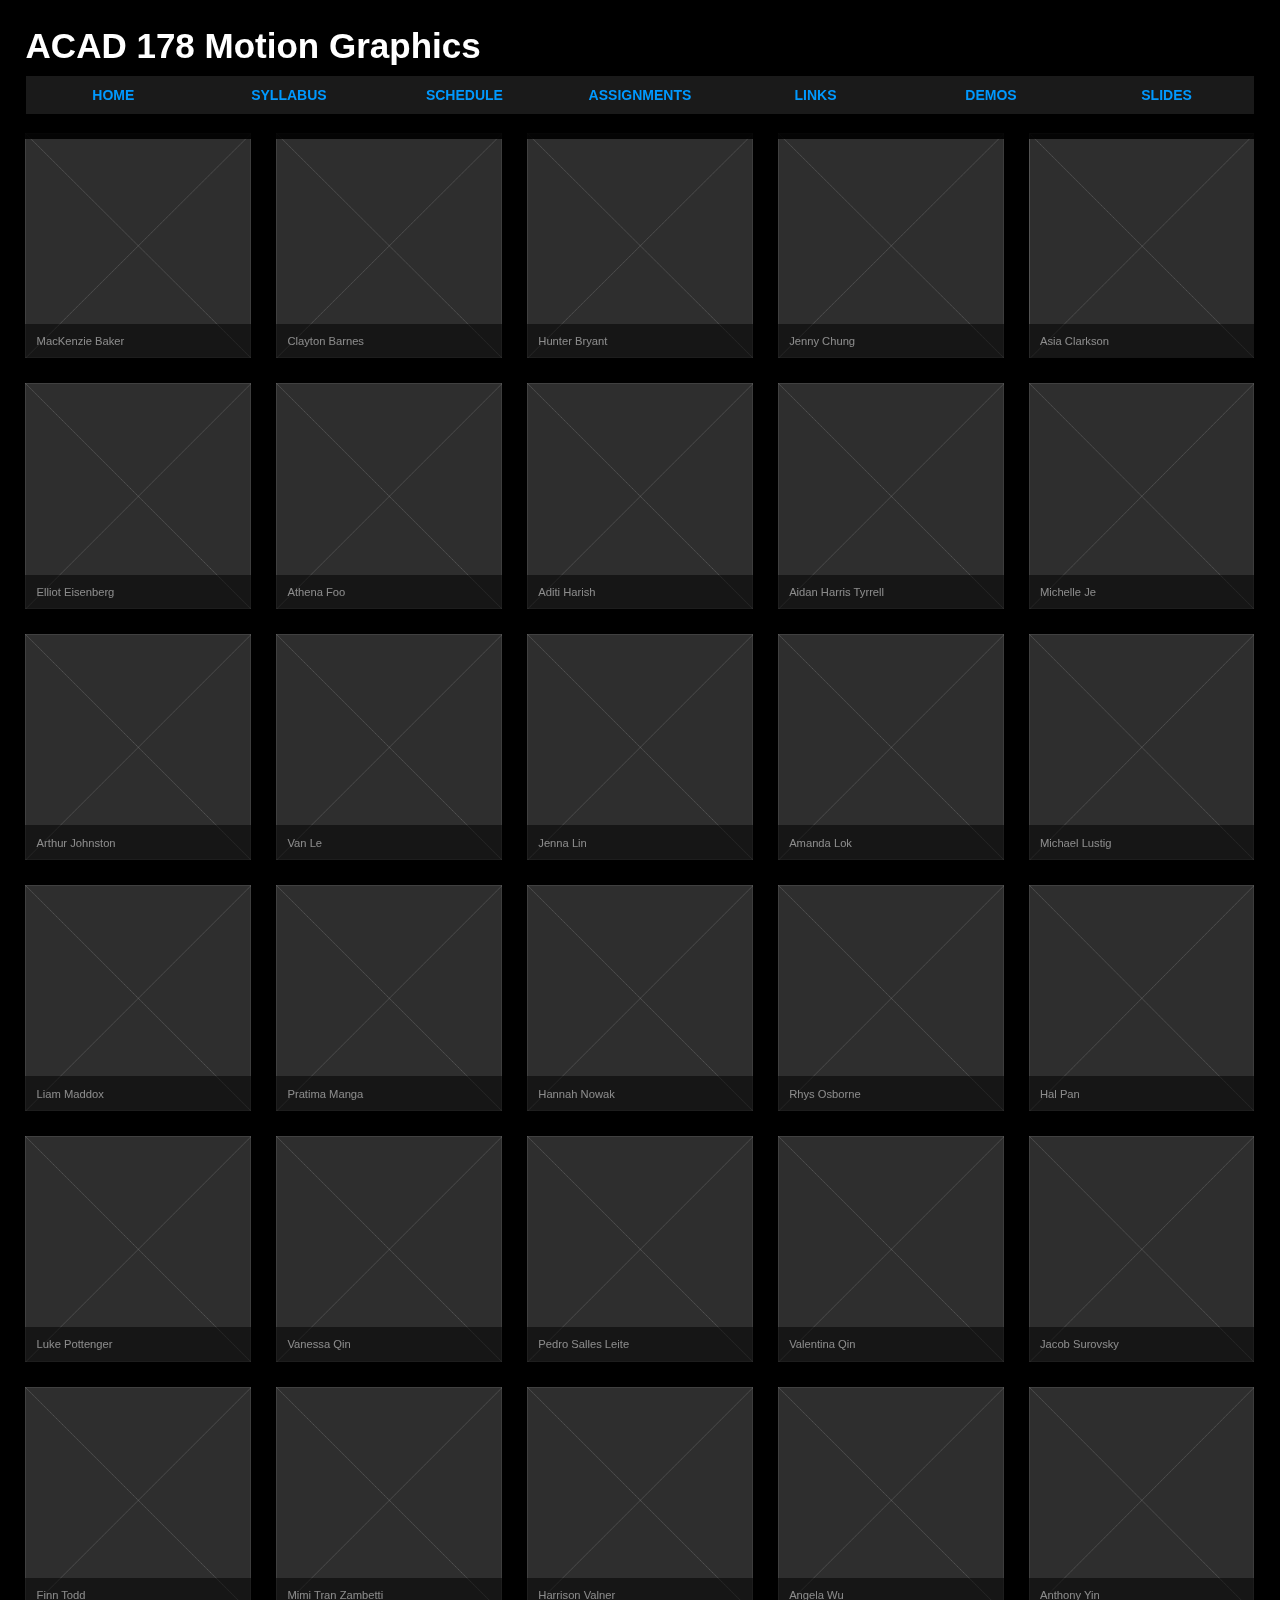
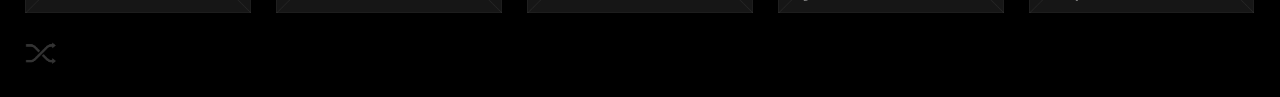
==== index.html @ 5140b3bf "switched font to helvetica" ====
<!DOCTYPE html>
<html>

  <head>
    <meta charset="UTF-8">
    <title>ACAD 178</title>
    <meta name="description" content="USC ACAD 178 Motion Graphics: Spring 2016.">
		<meta name="viewport" content="width=device-width, initial-scale=1">
    <link rel="stylesheet" type="text/css" href="_css/site.css">
    <link rel="shortcut icon" href="favicon.ico" type="image/x-icon">
    <link rel="icon" href="favicon.ico" type="image/x-icon">
    <script src="http://code.jquery.com/jquery-1.11.3.min.js"></script>
    <script src="_js/p5.min.js"></script>
    <script src="_js/splash.js"></script>
    <script src="_js/menu.js"></script>
  </head>

  <body>

    <div id="splash">
    </div>

    <header>
      <h1 class="classtitle">ACAD 178 Motion Graphics</h1>
      <button type="button" class="btn-navbar" onclick="toggleMenu()">
        <span class="icon-bar"></span>
        <span class="icon-bar"></span>
        <span class="icon-bar"></span>
      </button>
      <nav>
        <a href="index.html">Home</a>
        <a href="syllabus.html">Syllabus</a>
        <a href="schedule.html">Schedule</a>
        <a href="assignments.html">Assignments</a>
        <a href="links.html">Links</a>
        <a href="demos.html">Demos</a>
        <a href="slides.html">Slides</a>
      </nav>
    </header>

    <section id="studentsection">
      <div id="studentlist">
        <a href="#" target="new">
          <div class="student" style="background-image: url('_images/placeholder.png')">
            <span class="studentname">MacKenzie Baker</span>
          </div>
        </a>
        <a href="#" target="new">
          <div class="student" style="background-image: url('_images/placeholder.png')">
            <span class="studentname">Clayton Barnes</span>
          </div>
        </a>
        <a href="#" target="new">
          <div class="student" style="background-image: url('_images/placeholder.png')">
            <span class="studentname">Hunter Bryant</span>
          </div>
        </a>
        <a href="#" target="new">
          <div class="student" style="background-image: url('_images/placeholder.png')">
            <span class="studentname">Jenny Chung</span>
          </div>
        </a>
        <a href="#" target="new">
          <div class="student" style="background-image: url('_images/placeholder.png')">
            <span class="studentname">Asia Clarkson</span>
          </div>
        </a>
        <a href="#" target="new">
          <div class="student" style="background-image: url('_images/placeholder.png')">
            <span class="studentname">Elliot Eisenberg</span>
          </div>
        </a>
        <a href="#" target="new">
          <div class="student" style="background-image: url('_images/placeholder.png')">
            <span class="studentname">Athena Foo</span>
          </div>
        </a>
        <a href="#" target="new">
          <div class="student" style="background-image: url('_images/placeholder.png')">
            <span class="studentname">Aditi Harish</span>
          </div>
        </a>
        <a href="#" target="new">
          <div class="student" style="background-image: url('_images/placeholder.png')">
            <span class="studentname">Aidan Harris Tyrrell</span>
          </div>
        </a>
        <a href="#" target="new">
          <div class="student" style="background-image: url('_images/placeholder.png')">
            <span class="studentname">Michelle Je</span>
          </div>
        </a>
        <a href="#" target="new">
          <div class="student" style="background-image: url('_images/placeholder.png')">
            <span class="studentname">Arthur Johnston</span>
          </div>
        </a>
        <a href="#" target="new">
          <div class="student" style="background-image: url('_images/placeholder.png')">
            <span class="studentname">Van Le</span>
          </div>
        </a>
        <a href="#" target="new">
          <div class="student" style="background-image: url('_images/placeholder.png')">
            <span class="studentname">Jenna Lin</span>
          </div>
        </a>
        <a href="#" target="new">
          <div class="student" style="background-image: url('_images/placeholder.png')">
            <span class="studentname">Amanda Lok</span>
          </div>
        </a>
        <a href="#" target="new">
          <div class="student" style="background-image: url('_images/placeholder.png')">
            <span class="studentname">Michael Lustig</span>
          </div>
        </a>
        <a href="#" target="new">
          <div class="student" style="background-image: url('_images/placeholder.png')">
            <span class="studentname">Liam Maddox</span>
          </div>
        </a>
        <a href="#" target="new">
          <div class="student" style="background-image: url('_images/placeholder.png')">
            <span class="studentname">Pratima Manga</span>
          </div>
        </a>
        <a href="#" target="new">
          <div class="student" style="background-image: url('_images/placeholder.png')">
            <span class="studentname">Hannah Nowak</span>
          </div>
        </a>
        <a href="#" target="new">
          <div class="student" style="background-image: url('_images/placeholder.png')">
            <span class="studentname">Rhys Osborne</span>
          </div>
        </a>
        <a href="#" target="new">
          <div class="student" style="background-image: url('_images/placeholder.png')">
            <span class="studentname">Hal Pan</span>
          </div>
        </a>
        <a href="#" target="new">
          <div class="student" style="background-image: url('_images/placeholder.png')">
            <span class="studentname">Luke Pottenger</span>
          </div>
        </a>
        <a href="#" target="new">
          <div class="student" style="background-image: url('_images/placeholder.png')">
            <span class="studentname">Vanessa Qin</span>
          </div>
        </a>
        <a href="#" target="new">
          <div class="student" style="background-image: url('_images/placeholder.png')">
            <span class="studentname">Pedro Salles Leite</span>
          </div>
        </a>
        <a href="#" target="new">
          <div class="student" style="background-image: url('_images/placeholder.png')">
            <span class="studentname">Valentina Qin</span>
          </div>
        </a>
        <a href="#" target="new">
          <div class="student" style="background-image: url('_images/placeholder.png')">
            <span class="studentname">Jacob Surovsky</span>
          </div>
        </a>
        <a href="#" target="new">
          <div class="student" style="background-image: url('_images/placeholder.png')">
            <span class="studentname">Finn Todd</span>
          </div>
        </a>
        <a href="#" target="new">
          <div class="student" style="background-image: url('_images/placeholder.png')">
            <span class="studentname">Mimi Tran Zambetti</span>
          </div>
        </a>
        <a href="#" target="new">
          <div class="student" style="background-image: url('_images/placeholder.png')">
            <span class="studentname">Harrison Valner</span>
          </div>
        </a>
        <a href="#" target="new">
          <div class="student" style="background-image: url('_images/placeholder.png')">
            <span class="studentname">Angela Wu</span>
          </div>
        </a>
        <a href="#" target="new">
          <div class="student" style="background-image: url('_images/placeholder.png')">
            <span class="studentname">Anthony Yin</span>
          </div>
        </a>
      </div>
      <a id="shuffleButton" href="#"><img src="_images/shuffle.png" id="shuffleButtonImg"></a>
    </section>

    <script>
      $('#shuffleButton').on('click', function(){
        var parent = $("#studentlist");
        var divs = parent.children();
        while (divs.length) {
            parent.append(divs.splice(Math.floor(Math.random() * divs.length), 1)[0]);
        }
      });
    </script>

  </body>

</html>
---- _css/site.css ----
/* BASICS */

body{
  color: #fff;
  background: #000;
  margin: 0px;
  font-family: 'Helvetica Neue', Helvetica, Arial, sans-serif;
  font-weight: 200;
  font-size: 14px;
  overflow-x: hidden;
}

header{
  position: fixed;
  padding: 2%;
  width: 96%;
  background-color: rgba(0,0,0,0.9);
  z-index: 1000;
}


footer{
  float: left;
  padding: 2%;
  width: 96%;
  background-color: #000;
}

section{
  float: left;
  padding: 2%;
  padding-top: 120px;
  width: 96%;
}

a{
  color: #0099ff;
  text-decoration: none;
}
a:hover{
  color: #fff;
}

ul{
  padding-left: 20px;
  line-height: 18px;
}

ol{
  padding-left: 20px;
  line-height: 18px;
}

p{
  line-height: 18px;
}

#splash{
  position: fixed;
  top: 0;
  left: 0;
  width: 100%;
  height: 100vh;
}

.grades{
  font-family: monospace;
}

#academylogo{
  width: 50%;
}



/* NAVIGATION */

nav{
  line-height: 2em;
  display: none;
}
nav a{
  float: left;
  display: block;
  width: 98%;
  padding-right: 2%;
  text-align: right;
  font-size: 2.5em;
  font-weight: 700;
  text-transform: uppercase;
  line-height: 2em;
  background-color: rgba(255,255,255,0.1);
}
nav a:hover{
  background-color: rgba(255,255,255,0.2);
}

.btn-navbar{
  float: right;
  width: 17px;
  height: 18px;
  margin: 0px 10px 5px 0px;
  padding: 0;
  border: 0;
  background: transparent;
}
.btn-navbar:hover{
  cursor: pointer;
}

.btn-navbar:hover .icon-bar{
  background-color: #fff;
}

.icon-bar{
  display: block;
  width: 100%;
  height: 2px;
  margin: 4px 0px 4px 0px;
  background-color: #666;
}



/* TEXT STYLES */
h1{
  font-family: 'Helvetica Neue', Helvetica, Arial, sans-serif;
  font-size: 2.5em;
}
h4{
  border-bottom: 1px solid #333;
}
.classtitle{
  
  margin: 0 0 10px 0;
  float: left;
}



/* SCHEDULE */

.week{
  float: left;
  width: 100%;
}

.weektitle{
  float: left;
  width: 100%;
  margin-bottom: 14px;
}

.weeknum{
  float: left;
  width: 100%;
  color: #999;
  background-color: #eee;
  font-weight: 700;
}

.weeka{
  float: left;
  width: 100%;
}

.weekb{
  float: left;
  width: 100%;
  margin-left: 0%;
}

.day{
  font-size: 14px;
  font-weight: 700;
}

.checkpoint{
  color: #ff0;
  border-bottom: 1px solid #ff0;
  font-weight: 700;
}
.exercise{
  color: #f90;
  border-bottom: 1px solid #f90;
  font-weight: 700;
}
.project{
  color: #f00;
  border-bottom: 1px solid #f00;
  font-weight: 700;
}
.noclass{
  color: #9f9;
  border-bottom: 1px solid #9f9;
  font-weight: 700;
}
.workday{
  color: #9cf;
  border-bottom: 1px solid #9cf;
  font-weight: 700;
}



/* STUDENT PROFILE STYLES */

#studentsection{
  padding: 1%;
  padding-top: 50px;
}

#studentlist{
  width: 98vw;
  display: block;
}

.student{
  position: relative;
  float: left;
  width: 96%;
  margin: 1%;
  padding-bottom: 96%;
  background-size: cover;
  background-position: center;
  filter: url("data:image/svg+xml;utf8,<svg xmlns=\'http://www.w3.org/2000/svg\'><filter id=\'grayscale\'><feColorMatrix type=\'matrix\' values=\'0.3333 0.3333 0.3333 0 0 0.3333 0.3333 0.3333 0 0 0.3333 0.3333 0.3333 0 0 0 0 0 1 0\'/></filter></svg>#grayscale"); /* Firefox 3.5+ */
  filter: gray; /* IE6-9 */
  -webkit-filter: grayscale(100%); /* Chrome 19+ & Safari 6+ */
  transition: filter 500ms, opacity 500ms;
  -webkit-transition: -webkit-filter 500ms, opacity 500ms;
  opacity: 0.9;
}

.student:hover{
  filter: none;
  -webkit-filter: grayscale(0%);
  opacity: 1;
}

.studentname{
  color: #fff;
  background-color: #000;
  width: 90%;
  padding: 5%;
  position: absolute;
  font-size: 0.8em;
  bottom: 0;
  left: 0;
  opacity: 0.5;
  transition: opacity 500ms;
  -webkit-transition: opacity 500ms;
}

.student:hover .studentname{
  opacity: 1;
}

.tumblricon{
  position: absolute;
  right: 4%;
  bottom: 4%;
  width: 24px;
  height: auto;
  opacity: 0.5;
}

.tumblricon:hover{
  opacity: 1;
}

.left{
  float: left;
  width: 30%;
}
.middle{
  float: left;
  width: 30%;
  margin-left: 5%;
}
.right{
  float: left;
  width: 30%;
  margin-left: 5%;
}
.studentimg{
  width: 100%;
  height: auto;
  margin-bottom: 20px;
  filter: url("data:image/svg+xml;utf8,<svg xmlns=\'http://www.w3.org/2000/svg\'><filter id=\'grayscale\'><feColorMatrix type=\'matrix\' values=\'0.3333 0.3333 0.3333 0 0 0.3333 0.3333 0.3333 0 0 0.3333 0.3333 0.3333 0 0 0 0 0 1 0\'/></filter></svg>#grayscale"); /* Firefox 3.5+ */
  filter: gray; /* IE6-9 */
  -webkit-filter: grayscale(100%); /* Chrome 19+ & Safari 6+ */
}

.studentimg:hover{
  filter: none;
  -webkit-filter: grayscale(0%);
}

#shuffleButtonImg{
  width: 32px;
  height: 32px;
  margin: 1%;
  opacity: 0.2;
}
#shuffleButtonImg:hover{
  opacity:0.5;
}

.third{
  float: left;
  width: 100%;
}


/* BREAKPOINTS */

@media only screen and (min-width: 360px){
  .classtitle{
    font-size: 1.5em;
    margin: 0 0 10px 0;
  }
  .btn-navbar{
    margin: 5px 10px 5px 0px;
  }
  #studentsection{
    padding-top: 70px;
  }
}

@media only screen and (min-width: 480px){
  .student{
    width: 47%;
    margin: 1%;
    padding-bottom: 47%;
  }
  .classtitle{
    font-size: 2em;
    margin: 0 0 10px 0;
  }
  .btn-navbar{
    margin: 10px 10px 5px 0px;
  }
}

@media only screen and (min-width: 640px) {
  .student{
    width: 31.33%;
    margin: 1%;
    padding-bottom: 31.33%;
  }
  .weeka{
    width: 48%;
  }
  .weekb{
    width: 48%;
    margin-left: 4%;
  }
  #academylogo{
    width: 25%;
  }
  .third{
    float: left;
    width: 33%;
  }
}

@media only screen and (min-width: 960px) {
  section{
    padding-top: 120px;
  }
  #studentsection{
    padding-top: 120px;
  }
  .student{
    width: 18%;
    padding-bottom: 18%;
    margin: 1%;
  }
  .classtitle{
    font-size: 2.5em;
    margin: 0 0 10px 0;
  }
  nav{
    float: left;
    width: 100%;
    display: block;
  }
  nav a{
    width: 14.2857143%;
    font-size: 1em;
    text-align: center;
    padding: 5px 0px 5px 0px;
  }
  .btn-navbar{
    display: none;
  }
}

@media only print{
  body{
    background-color: #fff;
    color: #000;
    font-size: 10px;
  }
  ul, ol, p{
    line-height: 12px;
  }
  a{
    color: #000;
  }
}
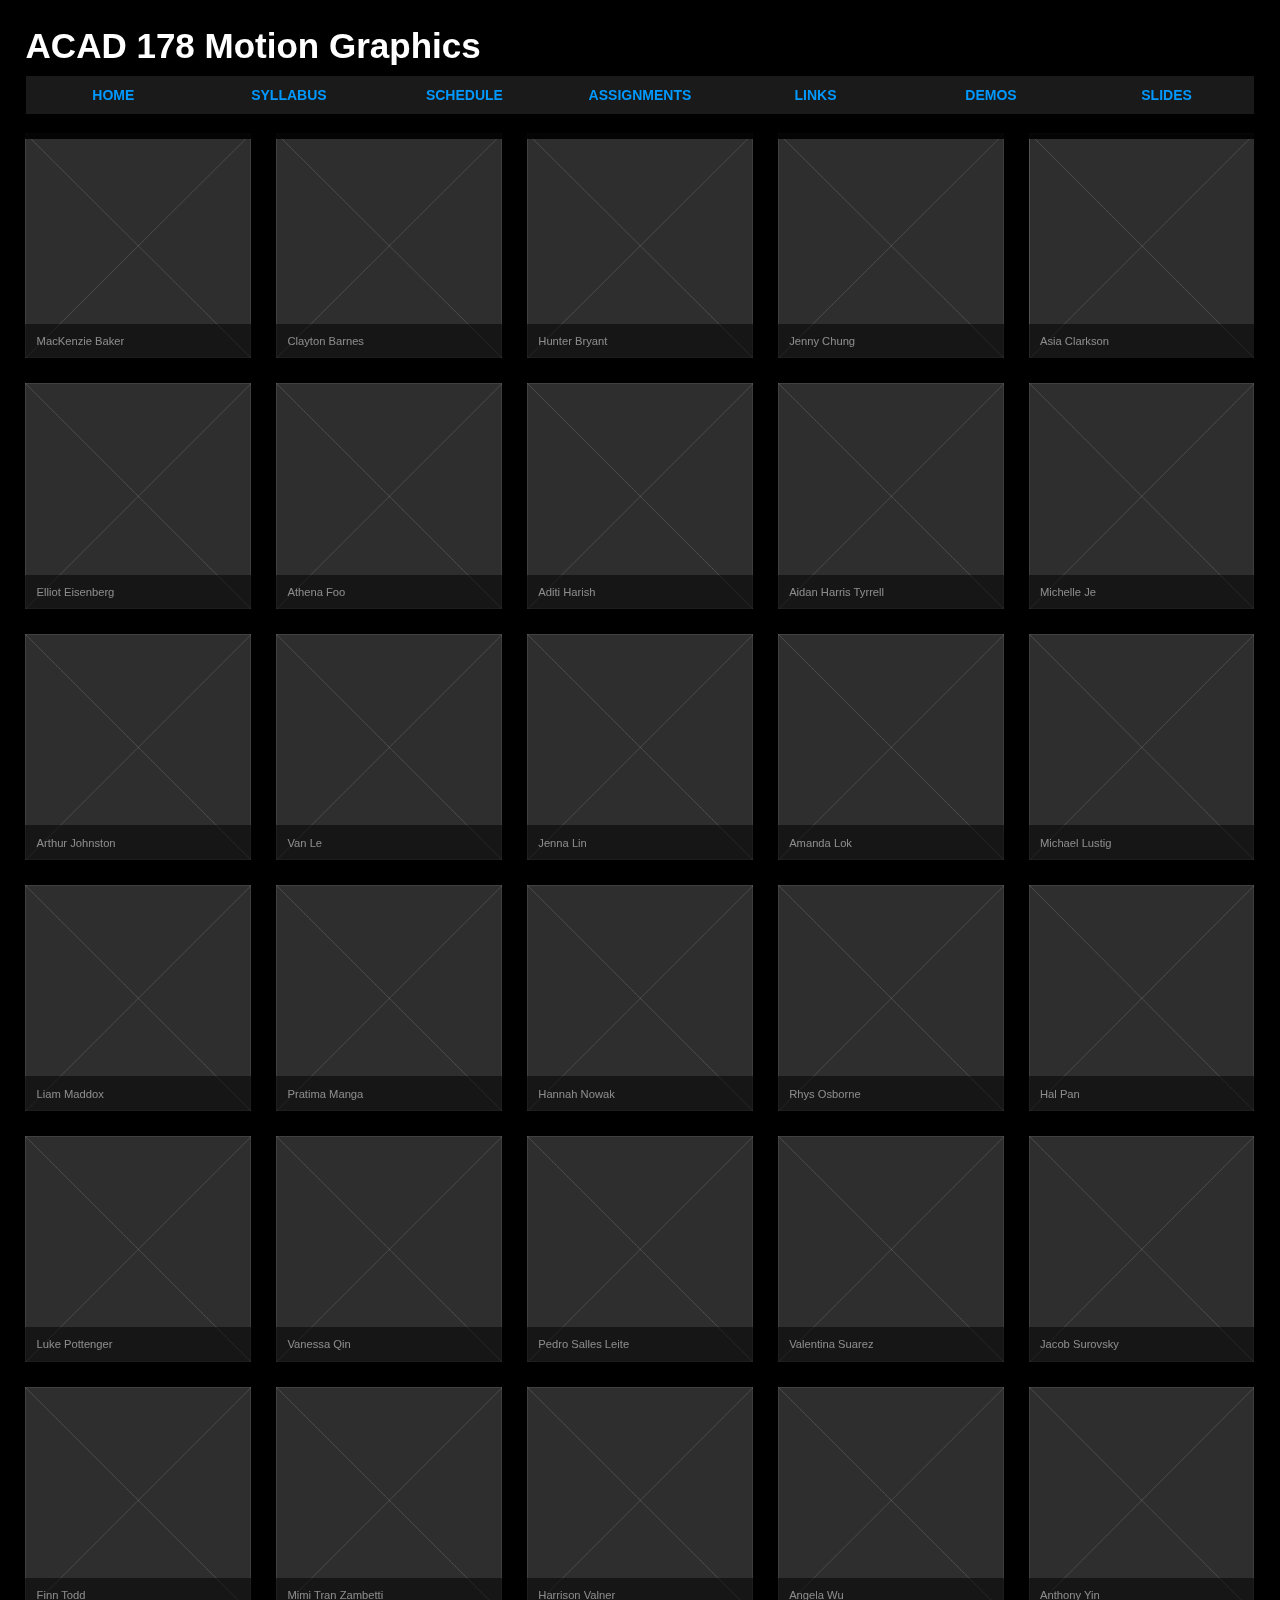
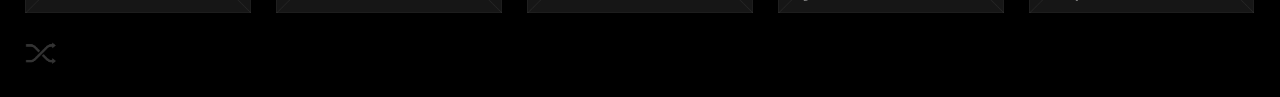
==== commit e61e0f1b: "Name fix. Legibility fix." ====
--- a/index.html
+++ b/index.html
@@ -157,7 +157,7 @@
         </a>
         <a href="#" target="new">
           <div class="student" style="background-image: url('_images/placeholder.png')">
-            <span class="studentname">Valentina Qin</span>
+            <span class="studentname">Valentina Suarez</span>
           </div>
         </a>
         <a href="#" target="new">
--- a/_css/site.css
+++ b/_css/site.css
@@ -5,7 +5,7 @@
   background: #000;
   margin: 0px;
   font-family: 'Helvetica Neue', Helvetica, Arial, sans-serif;
-  font-weight: 200;
+  font-weight: 300;
   font-size: 14px;
   overflow-x: hidden;
 }
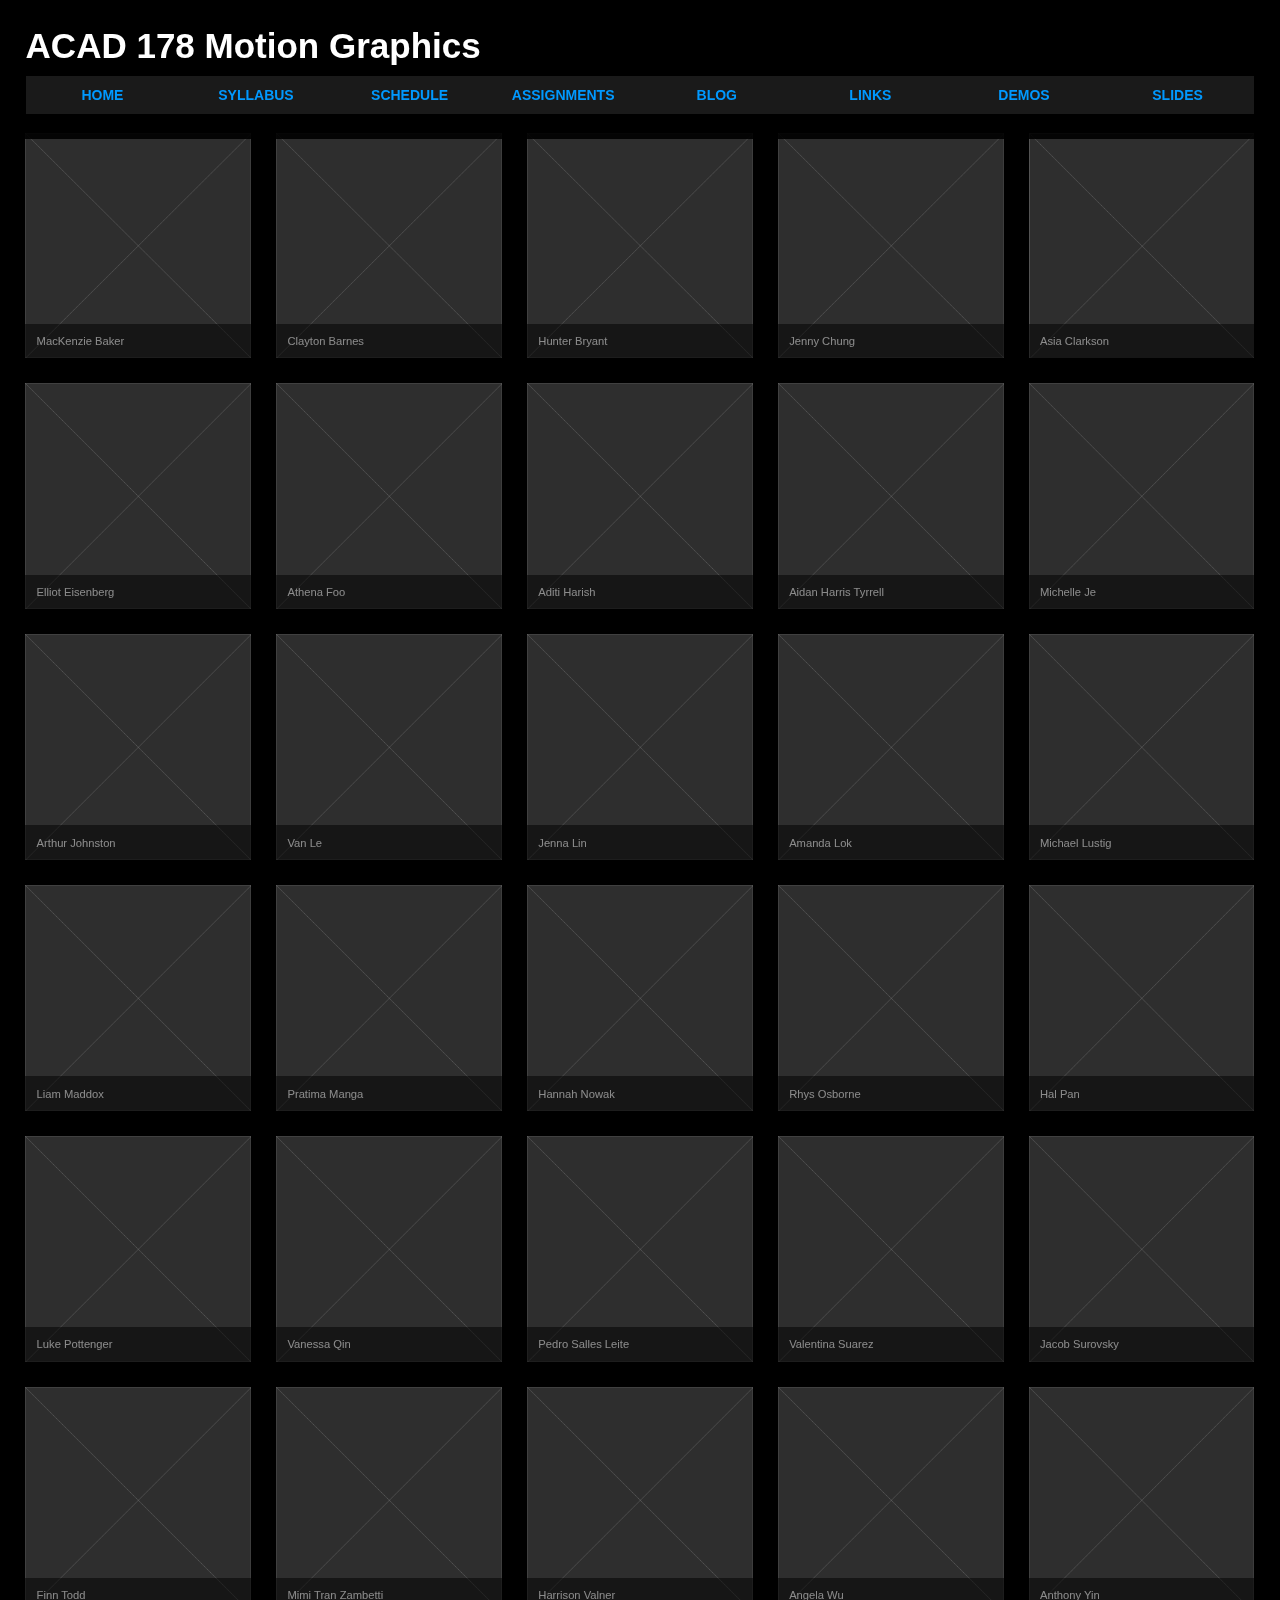
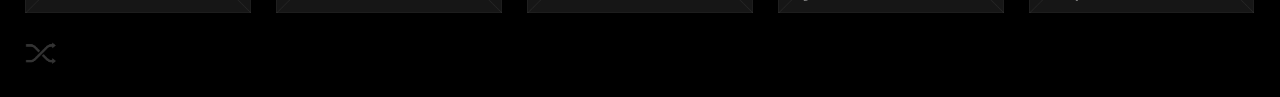
==== commit dd654837: "Added blog link to main nav menu." ====
--- a/index.html
+++ b/index.html
@@ -32,6 +32,7 @@
         <a href="syllabus.html">Syllabus</a>
         <a href="schedule.html">Schedule</a>
         <a href="assignments.html">Assignments</a>
+        <a href="http://acad178.tumblr.com/">Blog</a>
         <a href="links.html">Links</a>
         <a href="demos.html">Demos</a>
         <a href="slides.html">Slides</a>
--- a/_css/site.css
+++ b/_css/site.css
@@ -386,7 +386,7 @@
     display: block;
   }
   nav a{
-    width: 14.2857143%;
+    width: 12.5%;
     font-size: 1em;
     text-align: center;
     padding: 5px 0px 5px 0px;
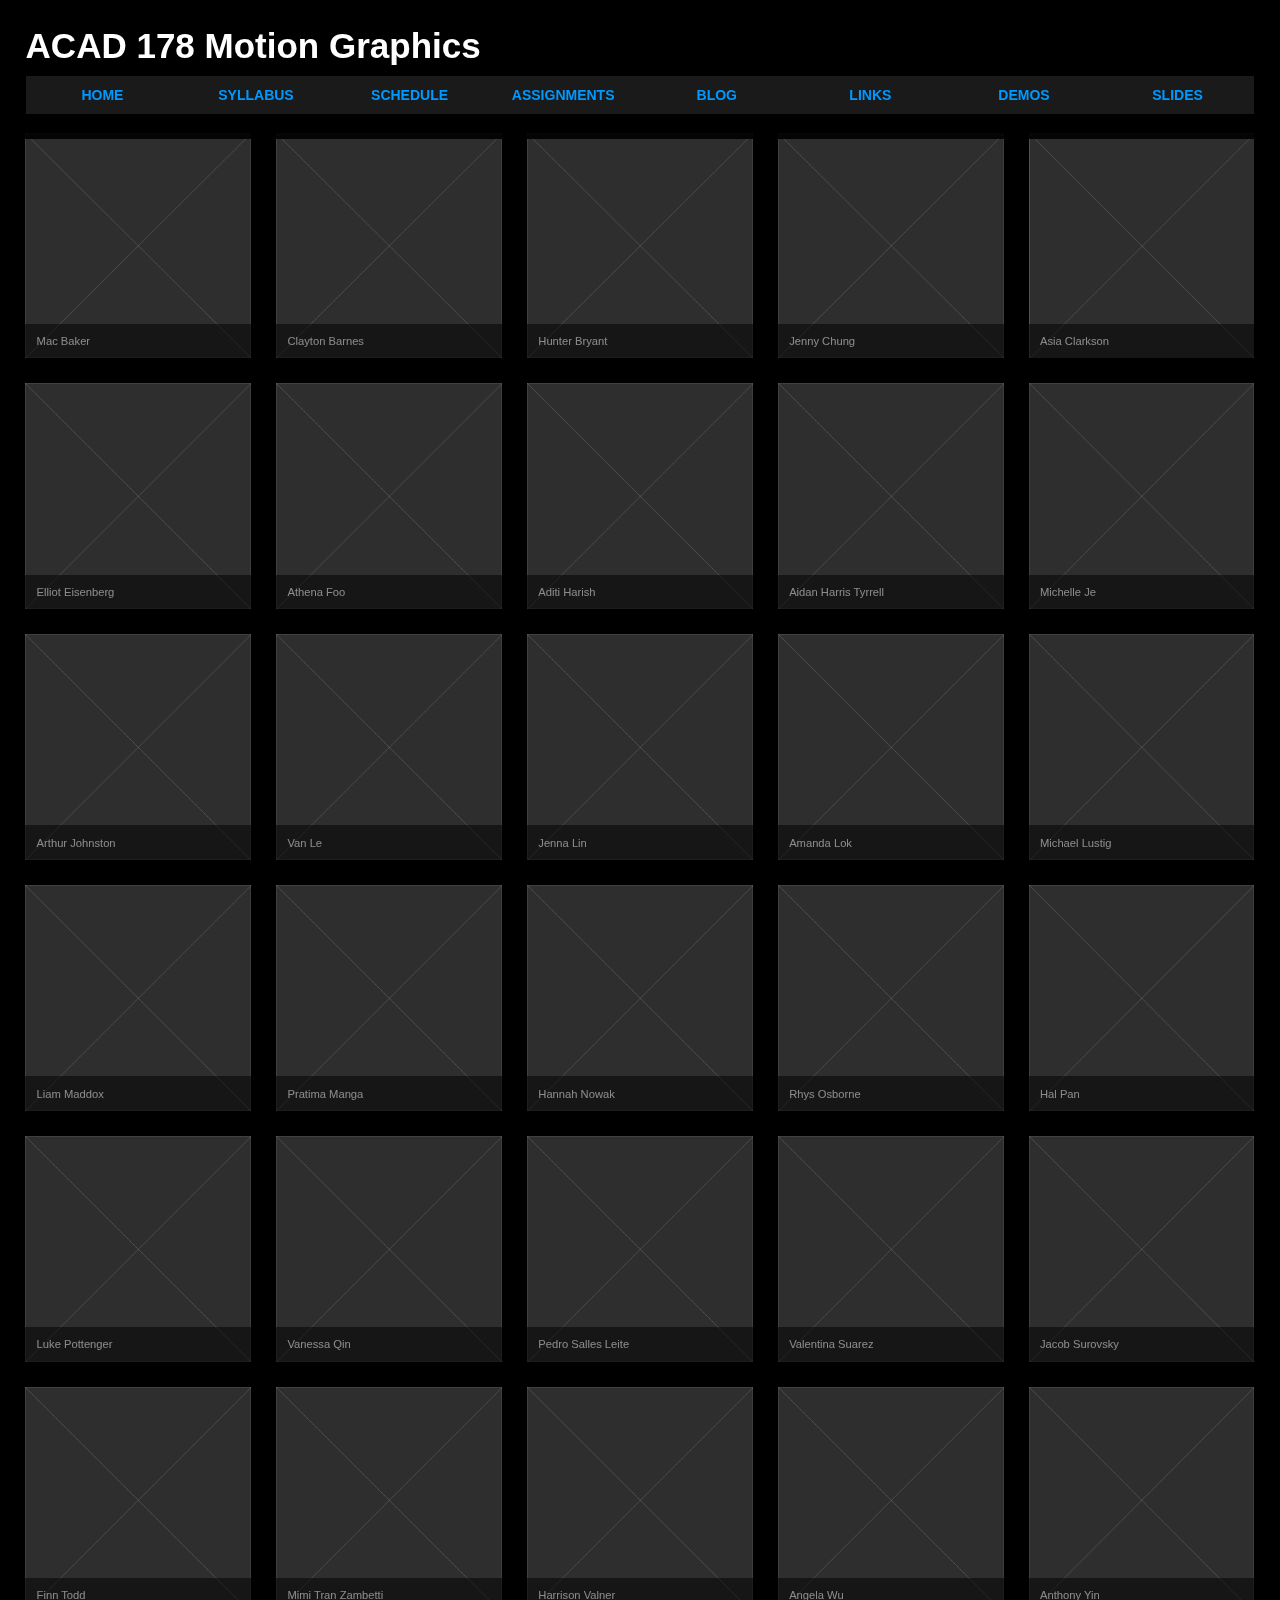
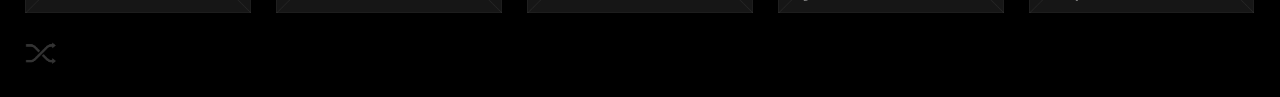
==== commit e712b876: "Added blog links." ====
--- a/index.html
+++ b/index.html
@@ -41,152 +41,152 @@
 
     <section id="studentsection">
       <div id="studentlist">
+        <a href="https://macar00ne.tumblr.com/" target="new">
+          <div class="student" style="background-image: url('_images/placeholder.png')">
+            <span class="studentname">Mac Baker</span>
+          </div>
+        </a>
+        <a href="https://myimpossiblecollectionbarbarian.tumblr.com/" target="new">
+          <div class="student" style="background-image: url('_images/placeholder.png')">
+            <span class="studentname">Clayton Barnes</span>
+          </div>
+        </a>
+        <a href="https://hunterbryantmotiongraphics.tumblr.com/" target="new">
+          <div class="student" style="background-image: url('_images/placeholder.png')">
+            <span class="studentname">Hunter Bryant</span>
+          </div>
+        </a>
+        <a href="https://chungj3nny.tumblr.com/" target="new">
+          <div class="student" style="background-image: url('_images/placeholder.png')">
+            <span class="studentname">Jenny Chung</span>
+          </div>
+        </a>
+        <a href="https://originalasia.tumblr.com/" target="new">
+          <div class="student" style="background-image: url('_images/placeholder.png')">
+            <span class="studentname">Asia Clarkson</span>
+          </div>
+        </a>
+        <a href="https://technopencil.tumblr.com/" target="new">
+          <div class="student" style="background-image: url('_images/placeholder.png')">
+            <span class="studentname">Elliot Eisenberg</span>
+          </div>
+        </a>
+        <a href="https://athenafoo.tumblr.com/" target="new">
+          <div class="student" style="background-image: url('_images/placeholder.png')">
+            <span class="studentname">Athena Foo</span>
+          </div>
+        </a>
+        <a href="https://aditiharish.tumblr.com/" target="new">
+          <div class="student" style="background-image: url('_images/placeholder.png')">
+            <span class="studentname">Aditi Harish</span>
+          </div>
+        </a>
+        <a href="https://ajudeht.tumblr.com/" target="new">
+          <div class="student" style="background-image: url('_images/placeholder.png')">
+            <span class="studentname">Aidan Harris Tyrrell</span>
+          </div>
+        </a>
+        <a href="https://acadmichelle.tumblr.com/" target="new">
+          <div class="student" style="background-image: url('_images/placeholder.png')">
+            <span class="studentname">Michelle Je</span>
+          </div>
+        </a>
+        <a href="https://amjohnst.tumblr.com/" target="new">
+          <div class="student" style="background-image: url('_images/placeholder.png')">
+            <span class="studentname">Arthur Johnston</span>
+          </div>
+        </a>
+        <a href="https://vanle1993.tumblr.com/" target="new">
+          <div class="student" style="background-image: url('_images/placeholder.png')">
+            <span class="studentname">Van Le</span>
+          </div>
+        </a>
+        <a href="https://itsfantasticparadise.tumblr.com/" target="new">
+          <div class="student" style="background-image: url('_images/placeholder.png')">
+            <span class="studentname">Jenna Lin</span>
+          </div>
+        </a>
+        <a href="https://acad178assignments.tumblr.com/" target="new">
+          <div class="student" style="background-image: url('_images/placeholder.png')">
+            <span class="studentname">Amanda Lok</span>
+          </div>
+        </a>
         <a href="#" target="new">
           <div class="student" style="background-image: url('_images/placeholder.png')">
-            <span class="studentname">MacKenzie Baker</span>
-          </div>
-        </a>
-        <a href="#" target="new">
-          <div class="student" style="background-image: url('_images/placeholder.png')">
-            <span class="studentname">Clayton Barnes</span>
-          </div>
-        </a>
-        <a href="#" target="new">
-          <div class="student" style="background-image: url('_images/placeholder.png')">
-            <span class="studentname">Hunter Bryant</span>
-          </div>
-        </a>
-        <a href="#" target="new">
-          <div class="student" style="background-image: url('_images/placeholder.png')">
-            <span class="studentname">Jenny Chung</span>
-          </div>
-        </a>
-        <a href="#" target="new">
-          <div class="student" style="background-image: url('_images/placeholder.png')">
-            <span class="studentname">Asia Clarkson</span>
-          </div>
-        </a>
-        <a href="#" target="new">
-          <div class="student" style="background-image: url('_images/placeholder.png')">
-            <span class="studentname">Elliot Eisenberg</span>
-          </div>
-        </a>
-        <a href="#" target="new">
-          <div class="student" style="background-image: url('_images/placeholder.png')">
-            <span class="studentname">Athena Foo</span>
-          </div>
-        </a>
-        <a href="#" target="new">
-          <div class="student" style="background-image: url('_images/placeholder.png')">
-            <span class="studentname">Aditi Harish</span>
-          </div>
-        </a>
-        <a href="#" target="new">
-          <div class="student" style="background-image: url('_images/placeholder.png')">
-            <span class="studentname">Aidan Harris Tyrrell</span>
-          </div>
-        </a>
-        <a href="#" target="new">
-          <div class="student" style="background-image: url('_images/placeholder.png')">
-            <span class="studentname">Michelle Je</span>
-          </div>
-        </a>
-        <a href="#" target="new">
-          <div class="student" style="background-image: url('_images/placeholder.png')">
-            <span class="studentname">Arthur Johnston</span>
-          </div>
-        </a>
-        <a href="#" target="new">
-          <div class="student" style="background-image: url('_images/placeholder.png')">
-            <span class="studentname">Van Le</span>
-          </div>
-        </a>
-        <a href="#" target="new">
-          <div class="student" style="background-image: url('_images/placeholder.png')">
-            <span class="studentname">Jenna Lin</span>
-          </div>
-        </a>
-        <a href="#" target="new">
-          <div class="student" style="background-image: url('_images/placeholder.png')">
-            <span class="studentname">Amanda Lok</span>
-          </div>
-        </a>
-        <a href="#" target="new">
-          <div class="student" style="background-image: url('_images/placeholder.png')">
             <span class="studentname">Michael Lustig</span>
           </div>
         </a>
-        <a href="#" target="new">
+        <a href="https://blaize-pizza.tumblr.com/" target="new">
           <div class="student" style="background-image: url('_images/placeholder.png')">
             <span class="studentname">Liam Maddox</span>
           </div>
         </a>
-        <a href="#" target="new">
+        <a href="https://pratimamotiongraphics.tumblr.com/" target="new">
           <div class="student" style="background-image: url('_images/placeholder.png')">
             <span class="studentname">Pratima Manga</span>
           </div>
         </a>
-        <a href="#" target="new">
+        <a href="http://hannahnowakusc.tumblr.com/" target="new">
           <div class="student" style="background-image: url('_images/placeholder.png')">
             <span class="studentname">Hannah Nowak</span>
           </div>
         </a>
-        <a href="#" target="new">
+        <a href="https://rhysosborneusc.tumblr.com/" target="new">
           <div class="student" style="background-image: url('_images/placeholder.png')">
             <span class="studentname">Rhys Osborne</span>
           </div>
         </a>
-        <a href="#" target="new">
+        <a href="https://damysterioushal.tumblr.com/" target="new">
           <div class="student" style="background-image: url('_images/placeholder.png')">
             <span class="studentname">Hal Pan</span>
           </div>
         </a>
-        <a href="#" target="new">
+        <a href="http://lupott.tumblr.com/" target="new">
           <div class="student" style="background-image: url('_images/placeholder.png')">
             <span class="studentname">Luke Pottenger</span>
           </div>
         </a>
-        <a href="#" target="new">
+        <a href="https://vanessa-animates.tumblr.com/" target="new">
           <div class="student" style="background-image: url('_images/placeholder.png')">
             <span class="studentname">Vanessa Qin</span>
           </div>
         </a>
-        <a href="#" target="new">
+        <a href="https://pedros-motiongraphics.tumblr.com/" target="new">
           <div class="student" style="background-image: url('_images/placeholder.png')">
             <span class="studentname">Pedro Salles Leite</span>
           </div>
         </a>
-        <a href="#" target="new">
+        <a href="https://valentinasuarez.tumblr.com/" target="new">
           <div class="student" style="background-image: url('_images/placeholder.png')">
             <span class="studentname">Valentina Suarez</span>
           </div>
         </a>
-        <a href="#" target="new">
+        <a href="https://deezruption.tumblr.com/" target="new">
           <div class="student" style="background-image: url('_images/placeholder.png')">
             <span class="studentname">Jacob Surovsky</span>
           </div>
         </a>
-        <a href="#" target="new">
+        <a href="https://ftoddacad178.tumblr.com/" target="new">
           <div class="student" style="background-image: url('_images/placeholder.png')">
             <span class="studentname">Finn Todd</span>
           </div>
         </a>
-        <a href="#" target="new">
+        <a href="https://dank-mim.tumblr.com/" target="new">
           <div class="student" style="background-image: url('_images/placeholder.png')">
             <span class="studentname">Mimi Tran Zambetti</span>
           </div>
         </a>
-        <a href="#" target="new">
+        <a href="https://motiongraphicgenius.tumblr.com/" target="new">
           <div class="student" style="background-image: url('_images/placeholder.png')">
             <span class="studentname">Harrison Valner</span>
           </div>
         </a>
-        <a href="#" target="new">
+        <a href="https://angelawoo.tumblr.com/" target="new">
           <div class="student" style="background-image: url('_images/placeholder.png')">
             <span class="studentname">Angela Wu</span>
           </div>
         </a>
-        <a href="#" target="new">
+        <a href="http://ayin7ca-blog.tumblr.com/" target="new">
           <div class="student" style="background-image: url('_images/placeholder.png')">
             <span class="studentname">Anthony Yin</span>
           </div>
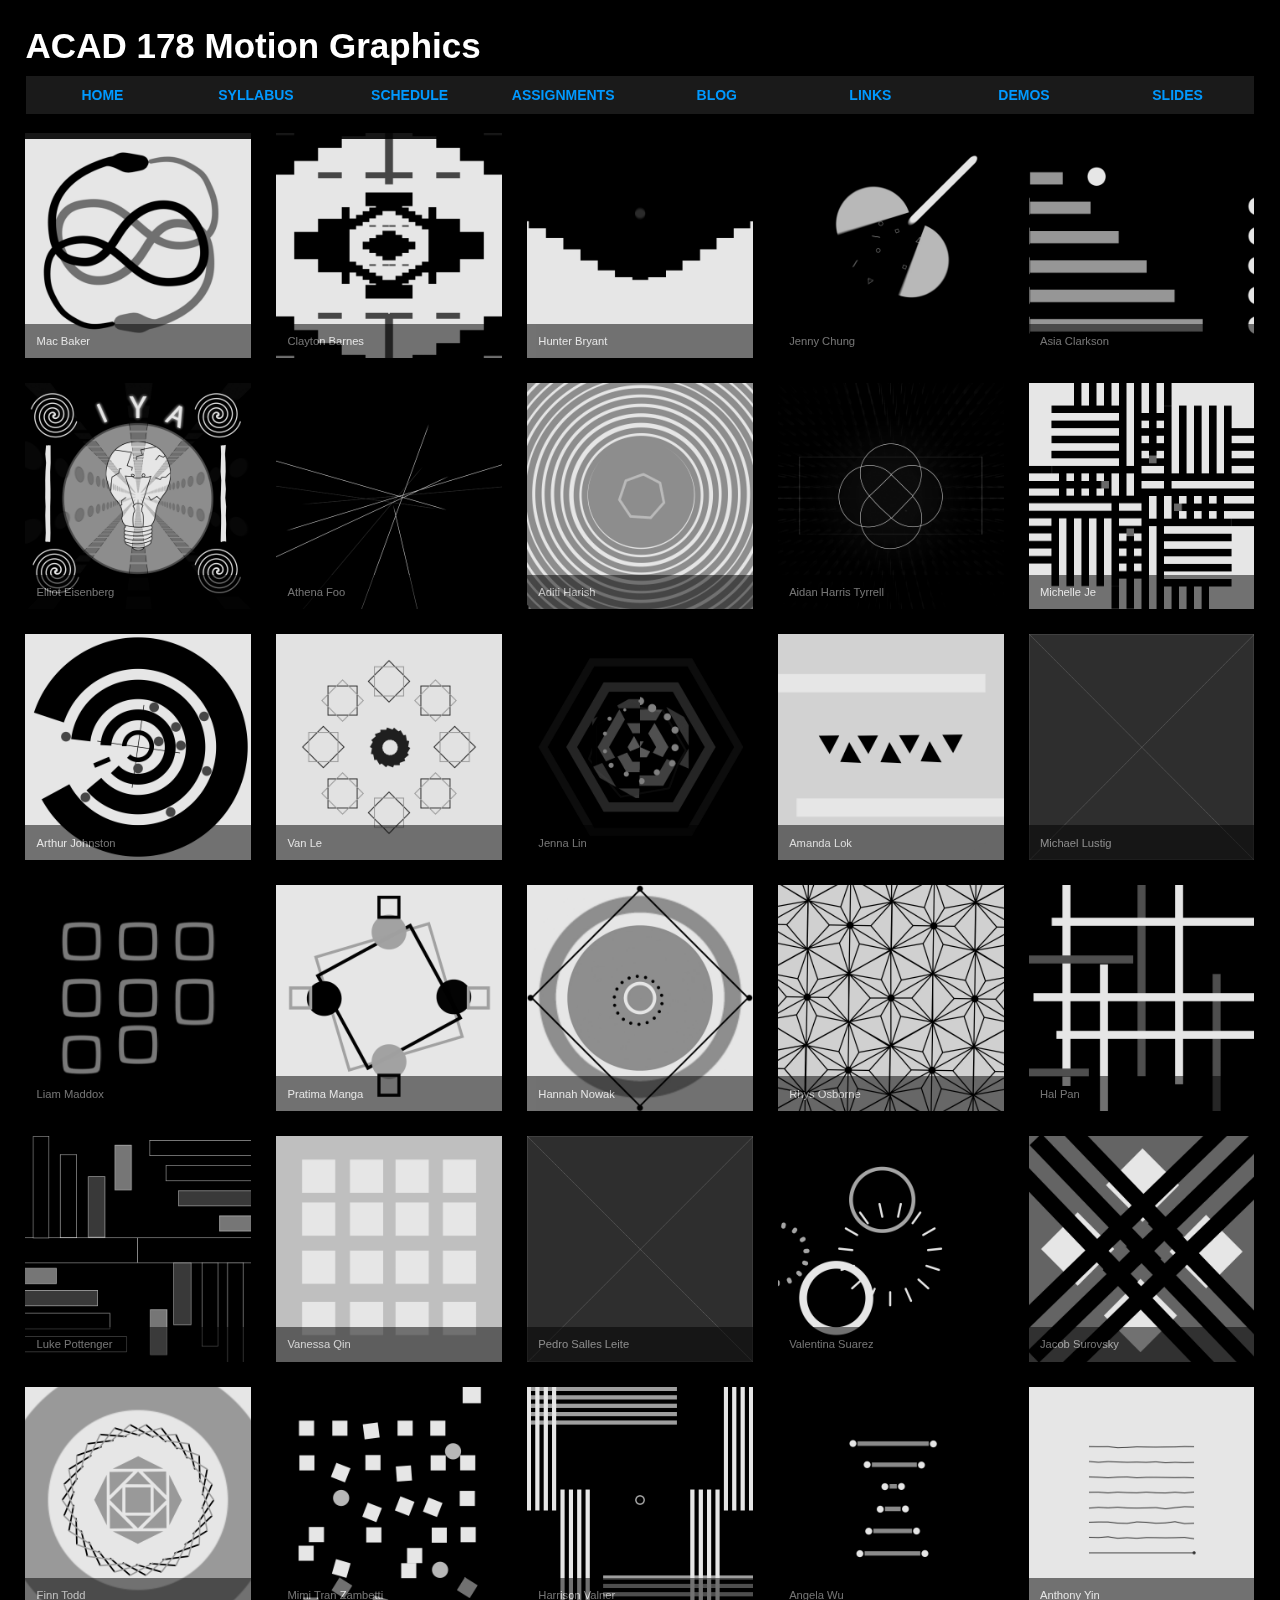
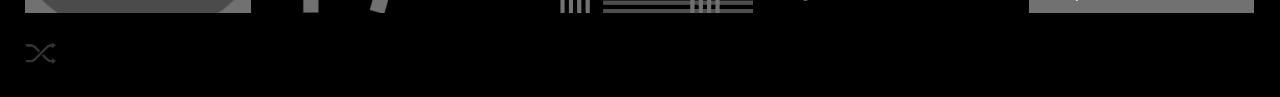
==== commit b4d875b0: "Thumbs for front page." ====
--- a/index.html
+++ b/index.html
@@ -42,112 +42,112 @@
     <section id="studentsection">
       <div id="studentlist">
         <a href="https://macar00ne.tumblr.com/" target="new">
-          <div class="student" style="background-image: url('_images/placeholder.png')">
+          <div class="student" style="background-image: url('_images/bakermac.png')">
             <span class="studentname">Mac Baker</span>
           </div>
         </a>
         <a href="https://myimpossiblecollectionbarbarian.tumblr.com/" target="new">
-          <div class="student" style="background-image: url('_images/placeholder.png')">
+          <div class="student" style="background-image: url('_images/barnescl.png')">
             <span class="studentname">Clayton Barnes</span>
           </div>
         </a>
         <a href="https://hunterbryantmotiongraphics.tumblr.com/" target="new">
-          <div class="student" style="background-image: url('_images/placeholder.png')">
+          <div class="student" style="background-image: url('_images/hunterbr.png')">
             <span class="studentname">Hunter Bryant</span>
           </div>
         </a>
         <a href="https://chungj3nny.tumblr.com/" target="new">
-          <div class="student" style="background-image: url('_images/placeholder.png')">
+          <div class="student" style="background-image: url('_images/chun960.png')">
             <span class="studentname">Jenny Chung</span>
           </div>
         </a>
         <a href="https://originalasia.tumblr.com/" target="new">
-          <div class="student" style="background-image: url('_images/placeholder.png')">
+          <div class="student" style="background-image: url('_images/aclarkso.png')">
             <span class="studentname">Asia Clarkson</span>
           </div>
         </a>
         <a href="https://technopencil.tumblr.com/" target="new">
-          <div class="student" style="background-image: url('_images/placeholder.png')">
+          <div class="student" style="background-image: url('_images/elliotei.png')">
             <span class="studentname">Elliot Eisenberg</span>
           </div>
         </a>
         <a href="https://athenafoo.tumblr.com/" target="new">
-          <div class="student" style="background-image: url('_images/placeholder.png')">
+          <div class="student" style="background-image: url('_images/athenafo.png')">
             <span class="studentname">Athena Foo</span>
           </div>
         </a>
         <a href="https://aditiharish.tumblr.com/" target="new">
-          <div class="student" style="background-image: url('_images/placeholder.png')">
+          <div class="student" style="background-image: url('_images/aharish.png')">
             <span class="studentname">Aditi Harish</span>
           </div>
         </a>
         <a href="https://ajudeht.tumblr.com/" target="new">
-          <div class="student" style="background-image: url('_images/placeholder.png')">
+          <div class="student" style="background-image: url('_images/harristy.png')">
             <span class="studentname">Aidan Harris Tyrrell</span>
           </div>
         </a>
         <a href="https://acadmichelle.tumblr.com/" target="new">
-          <div class="student" style="background-image: url('_images/placeholder.png')">
+          <div class="student" style="background-image: url('_images/jemichel.png')">
             <span class="studentname">Michelle Je</span>
           </div>
         </a>
         <a href="https://amjohnst.tumblr.com/" target="new">
-          <div class="student" style="background-image: url('_images/placeholder.png')">
+          <div class="student" style="background-image: url('_images/amjohnst.png')">
             <span class="studentname">Arthur Johnston</span>
           </div>
         </a>
         <a href="https://vanle1993.tumblr.com/" target="new">
-          <div class="student" style="background-image: url('_images/placeholder.png')">
+          <div class="student" style="background-image: url('_images/vanle.png')">
             <span class="studentname">Van Le</span>
           </div>
         </a>
         <a href="https://itsfantasticparadise.tumblr.com/" target="new">
-          <div class="student" style="background-image: url('_images/placeholder.png')">
+          <div class="student" style="background-image: url('_images/jennalin.png')">
             <span class="studentname">Jenna Lin</span>
           </div>
         </a>
         <a href="https://acad178assignments.tumblr.com/" target="new">
-          <div class="student" style="background-image: url('_images/placeholder.png')">
+          <div class="student" style="background-image: url('_images/loka.png')">
             <span class="studentname">Amanda Lok</span>
           </div>
         </a>
-        <a href="#" target="new">
+        <a href="https://mnlustig178.tumblr.com/" target="new">
           <div class="student" style="background-image: url('_images/placeholder.png')">
             <span class="studentname">Michael Lustig</span>
           </div>
         </a>
         <a href="https://blaize-pizza.tumblr.com/" target="new">
-          <div class="student" style="background-image: url('_images/placeholder.png')">
+          <div class="student" style="background-image: url('_images/lbmaddox.png')">
             <span class="studentname">Liam Maddox</span>
           </div>
         </a>
         <a href="https://pratimamotiongraphics.tumblr.com/" target="new">
-          <div class="student" style="background-image: url('_images/placeholder.png')">
+          <div class="student" style="background-image: url('_images/pmanga.png')">
             <span class="studentname">Pratima Manga</span>
           </div>
         </a>
         <a href="http://hannahnowakusc.tumblr.com/" target="new">
-          <div class="student" style="background-image: url('_images/placeholder.png')">
+          <div class="student" style="background-image: url('_images/hannahno.png')">
             <span class="studentname">Hannah Nowak</span>
           </div>
         </a>
         <a href="https://rhysosborneusc.tumblr.com/" target="new">
-          <div class="student" style="background-image: url('_images/placeholder.png')">
+          <div class="student" style="background-image: url('_images/rhosborn.png')">
             <span class="studentname">Rhys Osborne</span>
           </div>
         </a>
         <a href="https://damysterioushal.tumblr.com/" target="new">
-          <div class="student" style="background-image: url('_images/placeholder.png')">
+          <div class="student" style="background-image: url('_images/halpan.png')">
             <span class="studentname">Hal Pan</span>
           </div>
         </a>
         <a href="http://lupott.tumblr.com/" target="new">
-          <div class="student" style="background-image: url('_images/placeholder.png')">
+          <div class="student" style="background-image: url('_images/lpotteng.png')">
             <span class="studentname">Luke Pottenger</span>
           </div>
         </a>
         <a href="https://vanessa-animates.tumblr.com/" target="new">
-          <div class="student" style="background-image: url('_images/placeholder.png')">
+          <div class="student" style="background-image: url('_images/vqin.png')">
             <span class="studentname">Vanessa Qin</span>
           </div>
         </a>
@@ -157,37 +157,37 @@
           </div>
         </a>
         <a href="https://valentinasuarez.tumblr.com/" target="new">
-          <div class="student" style="background-image: url('_images/placeholder.png')">
+          <div class="student" style="background-image: url('_images/vsuarez.png')">
             <span class="studentname">Valentina Suarez</span>
           </div>
         </a>
         <a href="https://deezruption.tumblr.com/" target="new">
-          <div class="student" style="background-image: url('_images/placeholder.png')">
+          <div class="student" style="background-image: url('_images/surovsky.png')">
             <span class="studentname">Jacob Surovsky</span>
           </div>
         </a>
         <a href="https://ftoddacad178.tumblr.com/" target="new">
-          <div class="student" style="background-image: url('_images/placeholder.png')">
+          <div class="student" style="background-image: url('_images/ftodd.png')">
             <span class="studentname">Finn Todd</span>
           </div>
         </a>
         <a href="https://dank-mim.tumblr.com/" target="new">
-          <div class="student" style="background-image: url('_images/placeholder.png')">
+          <div class="student" style="background-image: url('_images/tranzamb.png')">
             <span class="studentname">Mimi Tran Zambetti</span>
           </div>
         </a>
         <a href="https://motiongraphicgenius.tumblr.com/" target="new">
-          <div class="student" style="background-image: url('_images/placeholder.png')">
+          <div class="student" style="background-image: url('_images/hvalner.png')">
             <span class="studentname">Harrison Valner</span>
           </div>
         </a>
         <a href="https://angelawoo.tumblr.com/" target="new">
-          <div class="student" style="background-image: url('_images/placeholder.png')">
+          <div class="student" style="background-image: url('_images/wuangela.png')">
             <span class="studentname">Angela Wu</span>
           </div>
         </a>
         <a href="http://ayin7ca-blog.tumblr.com/" target="new">
-          <div class="student" style="background-image: url('_images/placeholder.png')">
+          <div class="student" style="background-image: url('_images/ayin.png')">
             <span class="studentname">Anthony Yin</span>
           </div>
         </a>
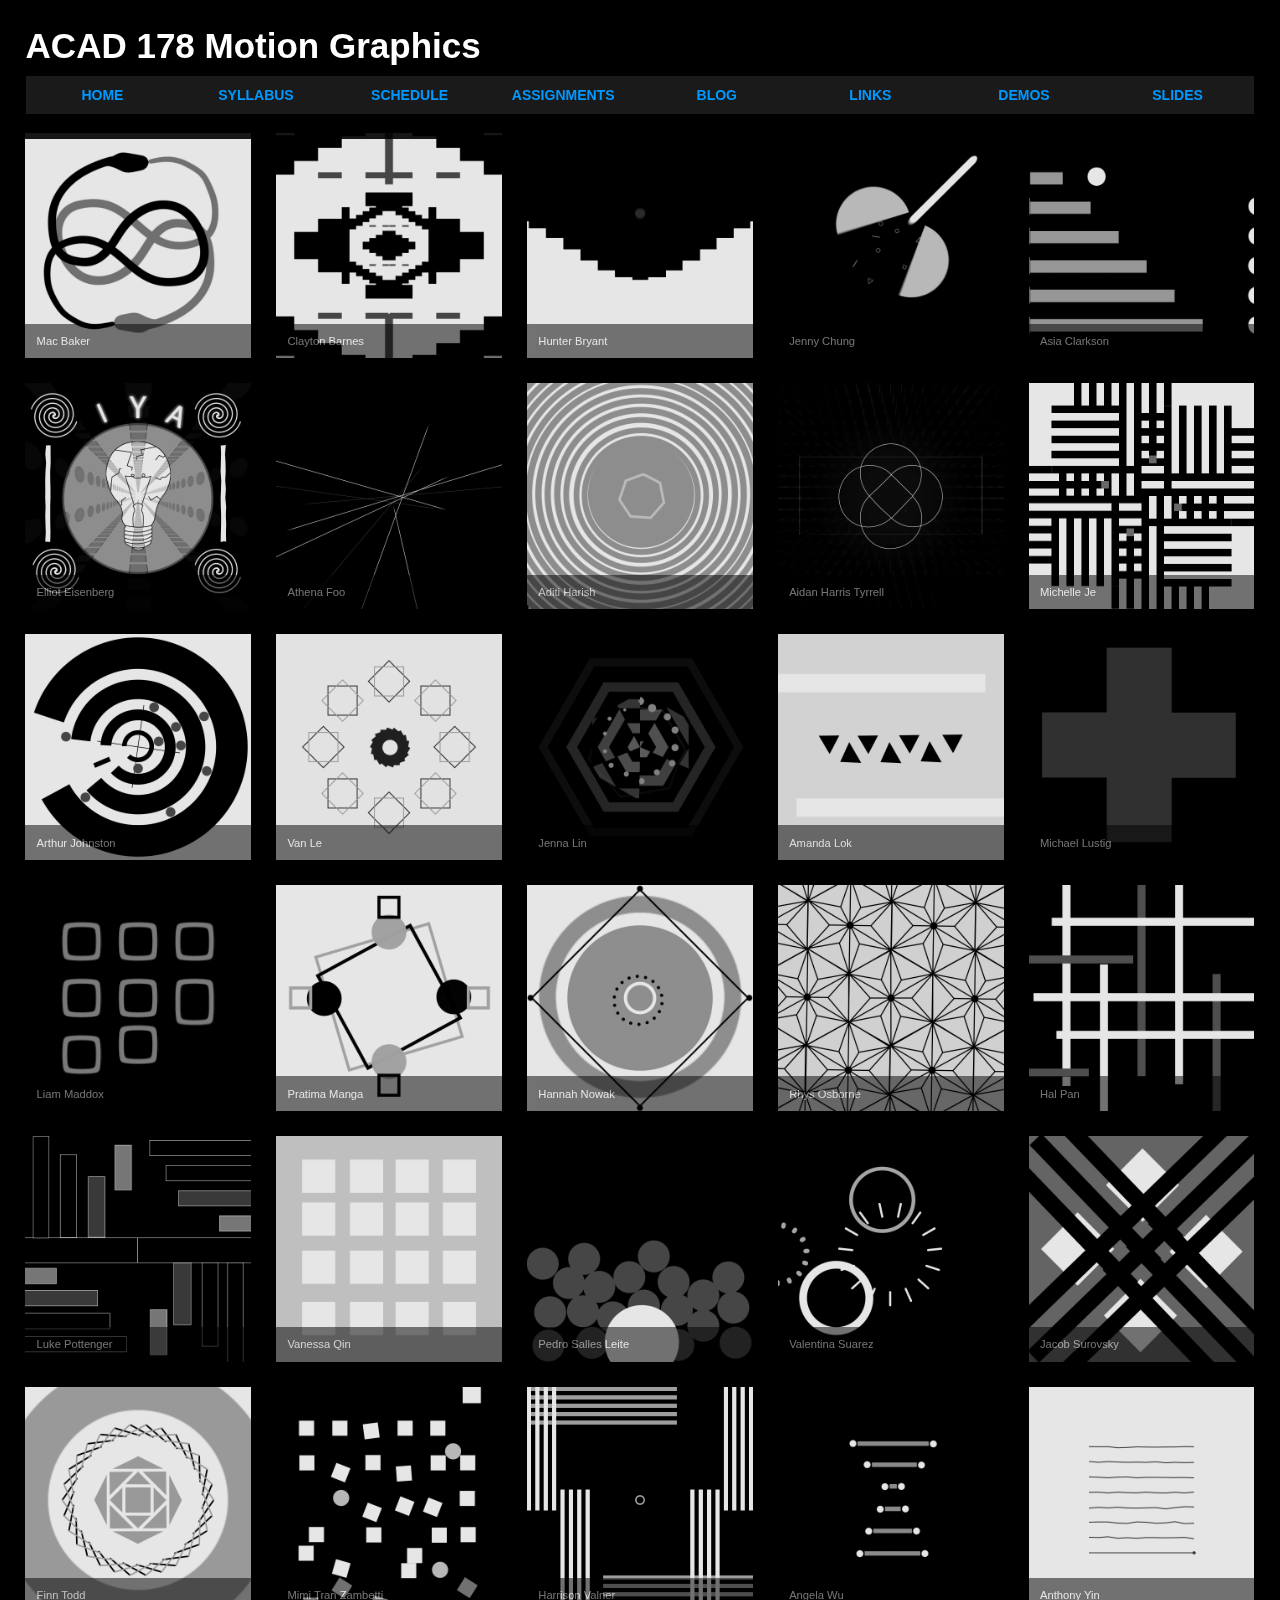
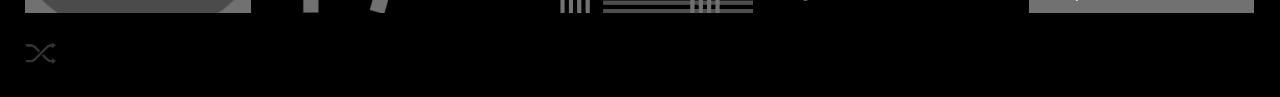
==== commit bf12332c: "Updated student avatars." ====
--- a/index.html
+++ b/index.html
@@ -112,7 +112,7 @@
           </div>
         </a>
         <a href="https://mnlustig178.tumblr.com/" target="new">
-          <div class="student" style="background-image: url('_images/placeholder.png')">
+          <div class="student" style="background-image: url('_images/mnlustig.png')">
             <span class="studentname">Michael Lustig</span>
           </div>
         </a>
@@ -152,7 +152,7 @@
           </div>
         </a>
         <a href="https://pedros-motiongraphics.tumblr.com/" target="new">
-          <div class="student" style="background-image: url('_images/placeholder.png')">
+          <div class="student" style="background-image: url('_images/sallesle.png')">
             <span class="studentname">Pedro Salles Leite</span>
           </div>
         </a>
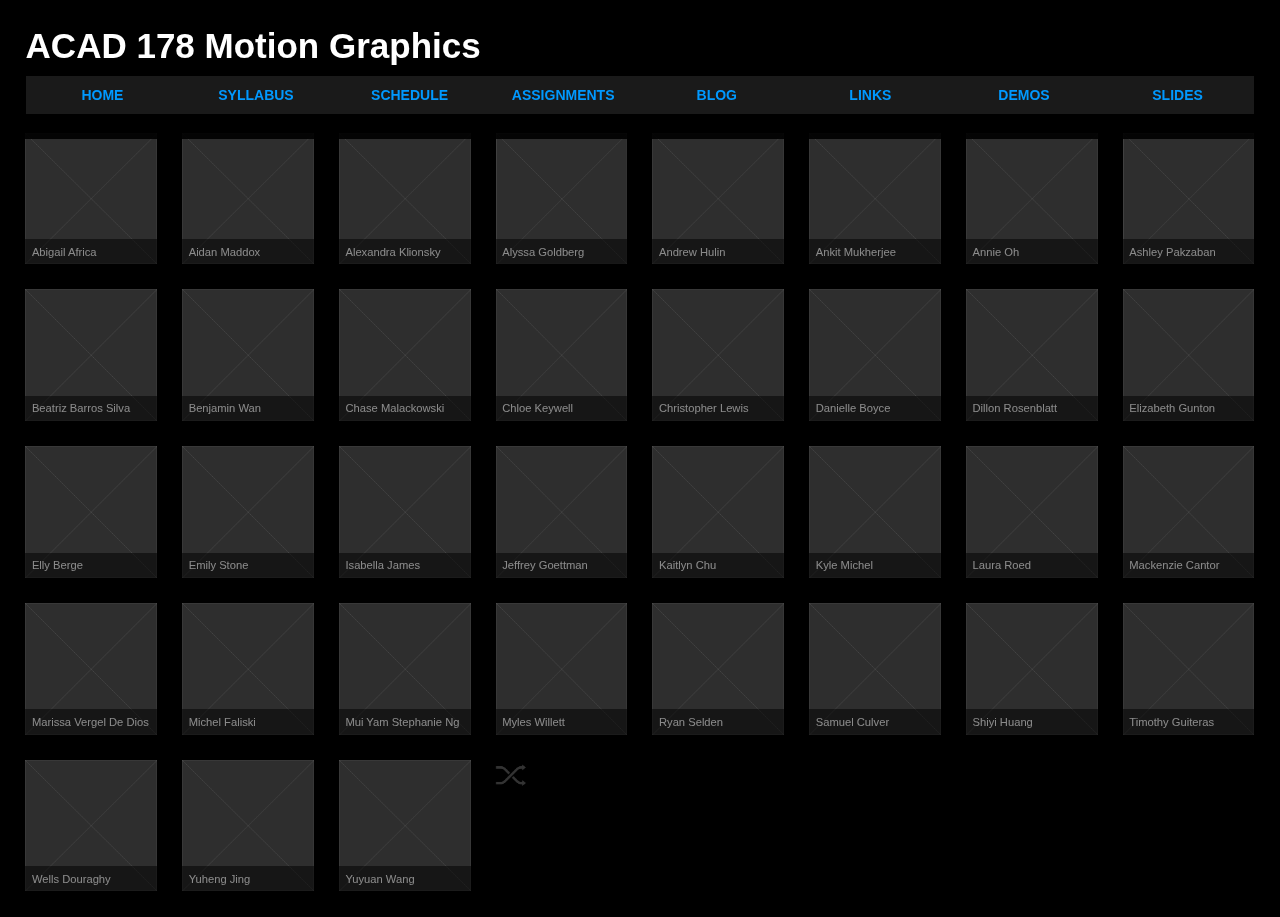
==== commit a20aac0c: "Setup for Spring 2018 semester." ====
--- a/index.html
+++ b/index.html
@@ -41,156 +41,183 @@
 
     <section id="studentsection">
       <div id="studentlist">
-        <a href="https://macar00ne.tumblr.com/" target="new">
-          <div class="student" style="background-image: url('_images/bakermac.png')">
-            <span class="studentname">Mac Baker</span>
-          </div>
-        </a>
-        <a href="https://myimpossiblecollectionbarbarian.tumblr.com/" target="new">
-          <div class="student" style="background-image: url('_images/barnescl.png')">
-            <span class="studentname">Clayton Barnes</span>
-          </div>
-        </a>
-        <a href="https://hunterbryantmotiongraphics.tumblr.com/" target="new">
-          <div class="student" style="background-image: url('_images/hunterbr.png')">
-            <span class="studentname">Hunter Bryant</span>
-          </div>
-        </a>
-        <a href="https://chungj3nny.tumblr.com/" target="new">
-          <div class="student" style="background-image: url('_images/chun960.png')">
-            <span class="studentname">Jenny Chung</span>
-          </div>
-        </a>
-        <a href="https://originalasia.tumblr.com/" target="new">
-          <div class="student" style="background-image: url('_images/aclarkso.png')">
-            <span class="studentname">Asia Clarkson</span>
-          </div>
-        </a>
-        <a href="https://technopencil.tumblr.com/" target="new">
-          <div class="student" style="background-image: url('_images/elliotei.png')">
-            <span class="studentname">Elliot Eisenberg</span>
-          </div>
-        </a>
-        <a href="https://athenafoo.tumblr.com/" target="new">
-          <div class="student" style="background-image: url('_images/athenafo.png')">
-            <span class="studentname">Athena Foo</span>
-          </div>
-        </a>
-        <a href="https://aditiharish.tumblr.com/" target="new">
-          <div class="student" style="background-image: url('_images/aharish.png')">
-            <span class="studentname">Aditi Harish</span>
-          </div>
-        </a>
-        <a href="https://ajudeht.tumblr.com/" target="new">
-          <div class="student" style="background-image: url('_images/harristy.png')">
-            <span class="studentname">Aidan Harris Tyrrell</span>
-          </div>
-        </a>
-        <a href="https://acadmichelle.tumblr.com/" target="new">
-          <div class="student" style="background-image: url('_images/jemichel.png')">
-            <span class="studentname">Michelle Je</span>
-          </div>
-        </a>
-        <a href="https://amjohnst.tumblr.com/" target="new">
-          <div class="student" style="background-image: url('_images/amjohnst.png')">
-            <span class="studentname">Arthur Johnston</span>
-          </div>
-        </a>
-        <a href="https://vanle1993.tumblr.com/" target="new">
-          <div class="student" style="background-image: url('_images/vanle.png')">
-            <span class="studentname">Van Le</span>
-          </div>
-        </a>
-        <a href="https://itsfantasticparadise.tumblr.com/" target="new">
-          <div class="student" style="background-image: url('_images/jennalin.png')">
-            <span class="studentname">Jenna Lin</span>
-          </div>
-        </a>
-        <a href="https://acad178assignments.tumblr.com/" target="new">
-          <div class="student" style="background-image: url('_images/loka.png')">
-            <span class="studentname">Amanda Lok</span>
-          </div>
-        </a>
-        <a href="https://mnlustig178.tumblr.com/" target="new">
-          <div class="student" style="background-image: url('_images/mnlustig.png')">
-            <span class="studentname">Michael Lustig</span>
-          </div>
-        </a>
-        <a href="https://blaize-pizza.tumblr.com/" target="new">
-          <div class="student" style="background-image: url('_images/lbmaddox.png')">
-            <span class="studentname">Liam Maddox</span>
-          </div>
-        </a>
-        <a href="https://pratimamotiongraphics.tumblr.com/" target="new">
-          <div class="student" style="background-image: url('_images/pmanga.png')">
-            <span class="studentname">Pratima Manga</span>
-          </div>
-        </a>
-        <a href="http://hannahnowakusc.tumblr.com/" target="new">
-          <div class="student" style="background-image: url('_images/hannahno.png')">
-            <span class="studentname">Hannah Nowak</span>
-          </div>
-        </a>
-        <a href="https://rhysosborneusc.tumblr.com/" target="new">
-          <div class="student" style="background-image: url('_images/rhosborn.png')">
-            <span class="studentname">Rhys Osborne</span>
-          </div>
-        </a>
-        <a href="https://damysterioushal.tumblr.com/" target="new">
-          <div class="student" style="background-image: url('_images/halpan.png')">
-            <span class="studentname">Hal Pan</span>
-          </div>
-        </a>
-        <a href="http://lupott.tumblr.com/" target="new">
-          <div class="student" style="background-image: url('_images/lpotteng.png')">
-            <span class="studentname">Luke Pottenger</span>
-          </div>
-        </a>
-        <a href="https://vanessa-animates.tumblr.com/" target="new">
-          <div class="student" style="background-image: url('_images/vqin.png')">
-            <span class="studentname">Vanessa Qin</span>
-          </div>
-        </a>
-        <a href="https://pedros-motiongraphics.tumblr.com/" target="new">
-          <div class="student" style="background-image: url('_images/sallesle.png')">
-            <span class="studentname">Pedro Salles Leite</span>
-          </div>
-        </a>
-        <a href="https://valentinasuarez.tumblr.com/" target="new">
-          <div class="student" style="background-image: url('_images/vsuarez.png')">
-            <span class="studentname">Valentina Suarez</span>
-          </div>
-        </a>
-        <a href="https://deezruption.tumblr.com/" target="new">
-          <div class="student" style="background-image: url('_images/surovsky.png')">
-            <span class="studentname">Jacob Surovsky</span>
-          </div>
-        </a>
-        <a href="https://ftoddacad178.tumblr.com/" target="new">
-          <div class="student" style="background-image: url('_images/ftodd.png')">
-            <span class="studentname">Finn Todd</span>
-          </div>
-        </a>
-        <a href="https://dank-mim.tumblr.com/" target="new">
-          <div class="student" style="background-image: url('_images/tranzamb.png')">
-            <span class="studentname">Mimi Tran Zambetti</span>
-          </div>
-        </a>
-        <a href="https://motiongraphicgenius.tumblr.com/" target="new">
-          <div class="student" style="background-image: url('_images/hvalner.png')">
-            <span class="studentname">Harrison Valner</span>
-          </div>
-        </a>
-        <a href="https://angelawoo.tumblr.com/" target="new">
-          <div class="student" style="background-image: url('_images/wuangela.png')">
-            <span class="studentname">Angela Wu</span>
-          </div>
-        </a>
-        <a href="http://ayin7ca-blog.tumblr.com/" target="new">
-          <div class="student" style="background-image: url('_images/ayin.png')">
-            <span class="studentname">Anthony Yin</span>
-          </div>
-        </a>
+
+        <a href="#" target="new">
+          <div class="student" style="background-image: url('_images/placeholder.png')">
+            <span class="studentname">Abigail Africa</span>
+          </div>
+        </a>
+        <a href="#" target="new">
+          <div class="student" style="background-image: url('_images/placeholder.png')">
+            <span class="studentname">Aidan Maddox</span>
+          </div>
+        </a>
+        <a href="#" target="new">
+          <div class="student" style="background-image: url('_images/placeholder.png')">
+            <span class="studentname">Alexandra Klionsky</span>
+          </div>
+        </a>
+        <a href="#" target="new">
+          <div class="student" style="background-image: url('_images/placeholder.png')">
+            <span class="studentname">Alyssa Goldberg</span>
+          </div>
+        </a>
+        <a href="#" target="new">
+          <div class="student" style="background-image: url('_images/placeholder.png')">
+            <span class="studentname">Andrew Hulin</span>
+          </div>
+        </a>
+        <a href="#" target="new">
+          <div class="student" style="background-image: url('_images/placeholder.png')">
+            <span class="studentname">Ankit Mukherjee</span>
+          </div>
+        </a>
+        <a href="#" target="new">
+          <div class="student" style="background-image: url('_images/placeholder.png')">
+            <span class="studentname">Annie Oh</span>
+          </div>
+        </a>
+        <a href="#" target="new">
+          <div class="student" style="background-image: url('_images/placeholder.png')">
+            <span class="studentname">Ashley Pakzaban</span>
+          </div>
+        </a>
+        <a href="#" target="new">
+          <div class="student" style="background-image: url('_images/placeholder.png')">
+            <span class="studentname">Beatriz Barros Silva</span>
+          </div>
+        </a>
+        <a href="#" target="new">
+          <div class="student" style="background-image: url('_images/placeholder.png')">
+            <span class="studentname">Benjamin Wan</span>
+          </div>
+        </a>
+        <a href="#" target="new">
+          <div class="student" style="background-image: url('_images/placeholder.png')">
+            <span class="studentname">Chase Malackowski</span>
+          </div>
+        </a>
+        <a href="#" target="new">
+          <div class="student" style="background-image: url('_images/placeholder.png')">
+            <span class="studentname">Chloe Keywell</span>
+          </div>
+        </a>
+        <a href="#" target="new">
+          <div class="student" style="background-image: url('_images/placeholder.png')">
+            <span class="studentname">Christopher Lewis</span>
+          </div>
+        </a>
+        <a href="#" target="new">
+          <div class="student" style="background-image: url('_images/placeholder.png')">
+            <span class="studentname">Danielle Boyce</span>
+          </div>
+        </a>
+        <a href="#" target="new">
+          <div class="student" style="background-image: url('_images/placeholder.png')">
+            <span class="studentname">Dillon Rosenblatt</span>
+          </div>
+        </a>
+        <a href="#" target="new">
+          <div class="student" style="background-image: url('_images/placeholder.png')">
+            <span class="studentname">Elizabeth Gunton</span>
+          </div>
+        </a>
+        <a href="#" target="new">
+          <div class="student" style="background-image: url('_images/placeholder.png')">
+            <span class="studentname">Elly Berge</span>
+          </div>
+        </a>
+        <a href="#" target="new">
+          <div class="student" style="background-image: url('_images/placeholder.png')">
+            <span class="studentname">Emily Stone</span>
+          </div>
+        </a>
+        <a href="#" target="new">
+          <div class="student" style="background-image: url('_images/placeholder.png')">
+            <span class="studentname">Isabella James</span>
+          </div>
+        </a>
+        <a href="#" target="new">
+          <div class="student" style="background-image: url('_images/placeholder.png')">
+            <span class="studentname">Jeffrey Goettman</span>
+          </div>
+        </a>
+        <a href="#" target="new">
+          <div class="student" style="background-image: url('_images/placeholder.png')">
+            <span class="studentname">Kaitlyn Chu</span>
+          </div>
+        </a>
+        <a href="#" target="new">
+          <div class="student" style="background-image: url('_images/placeholder.png')">
+            <span class="studentname">Kyle Michel</span>
+          </div>
+        </a>
+        <a href="#" target="new">
+          <div class="student" style="background-image: url('_images/placeholder.png')">
+            <span class="studentname">Laura Roed</span>
+          </div>
+        </a>
+        <a href="#" target="new">
+          <div class="student" style="background-image: url('_images/placeholder.png')">
+            <span class="studentname">Mackenzie Cantor</span>
+          </div>
+        </a>
+        <a href="#" target="new">
+          <div class="student" style="background-image: url('_images/placeholder.png')">
+            <span class="studentname">Marissa Vergel De Dios</span>
+          </div>
+        </a>
+        <a href="#" target="new">
+          <div class="student" style="background-image: url('_images/placeholder.png')">
+            <span class="studentname">Michel Faliski</span>
+          </div>
+        </a>
+        <a href="#" target="new">
+          <div class="student" style="background-image: url('_images/placeholder.png')">
+            <span class="studentname">Mui Yam Stephanie Ng</span>
+          </div>
+        </a>
+        <a href="#" target="new">
+          <div class="student" style="background-image: url('_images/placeholder.png')">
+            <span class="studentname">Myles Willett</span>
+          </div>
+        </a>
+        <a href="#" target="new">
+          <div class="student" style="background-image: url('_images/placeholder.png')">
+            <span class="studentname">Ryan Selden</span>
+          </div>
+        </a>
+        <a href="#" target="new">
+          <div class="student" style="background-image: url('_images/placeholder.png')">
+            <span class="studentname">Samuel Culver</span>
+          </div>
+        </a>
+        <a href="#" target="new">
+          <div class="student" style="background-image: url('_images/placeholder.png')">
+            <span class="studentname">Shiyi Huang</span>
+          </div>
+        </a>
+        <a href="#" target="new">
+          <div class="student" style="background-image: url('_images/placeholder.png')">
+            <span class="studentname">Timothy Guiteras</span>
+          </div>
+        </a>
+        <a href="#" target="new">
+          <div class="student" style="background-image: url('_images/placeholder.png')">
+            <span class="studentname">Wells Douraghy</span>
+          </div>
+        </a>
+        <a href="#" target="new">
+          <div class="student" style="background-image: url('_images/placeholder.png')">
+            <span class="studentname">Yuheng Jing</span>
+          </div>
+        </a>
+        <a href="#" target="new">
+          <div class="student" style="background-image: url('_images/placeholder.png')">
+            <span class="studentname">Yuyuan Wang</span>
+          </div>
+        </a>
+
       </div>
       <a id="shuffleButton" href="#"><img src="_images/shuffle.png" id="shuffleButtonImg"></a>
     </section>
--- a/_css/site.css
+++ b/_css/site.css
@@ -131,7 +131,7 @@
   border-bottom: 1px solid #333;
 }
 .classtitle{
-  
+
   margin: 0 0 10px 0;
   float: left;
 }
@@ -372,8 +372,8 @@
     padding-top: 120px;
   }
   .student{
-    width: 18%;
-    padding-bottom: 18%;
+    width: 10.5%;
+    padding-bottom: 10.5%;
     margin: 1%;
   }
   .classtitle{
